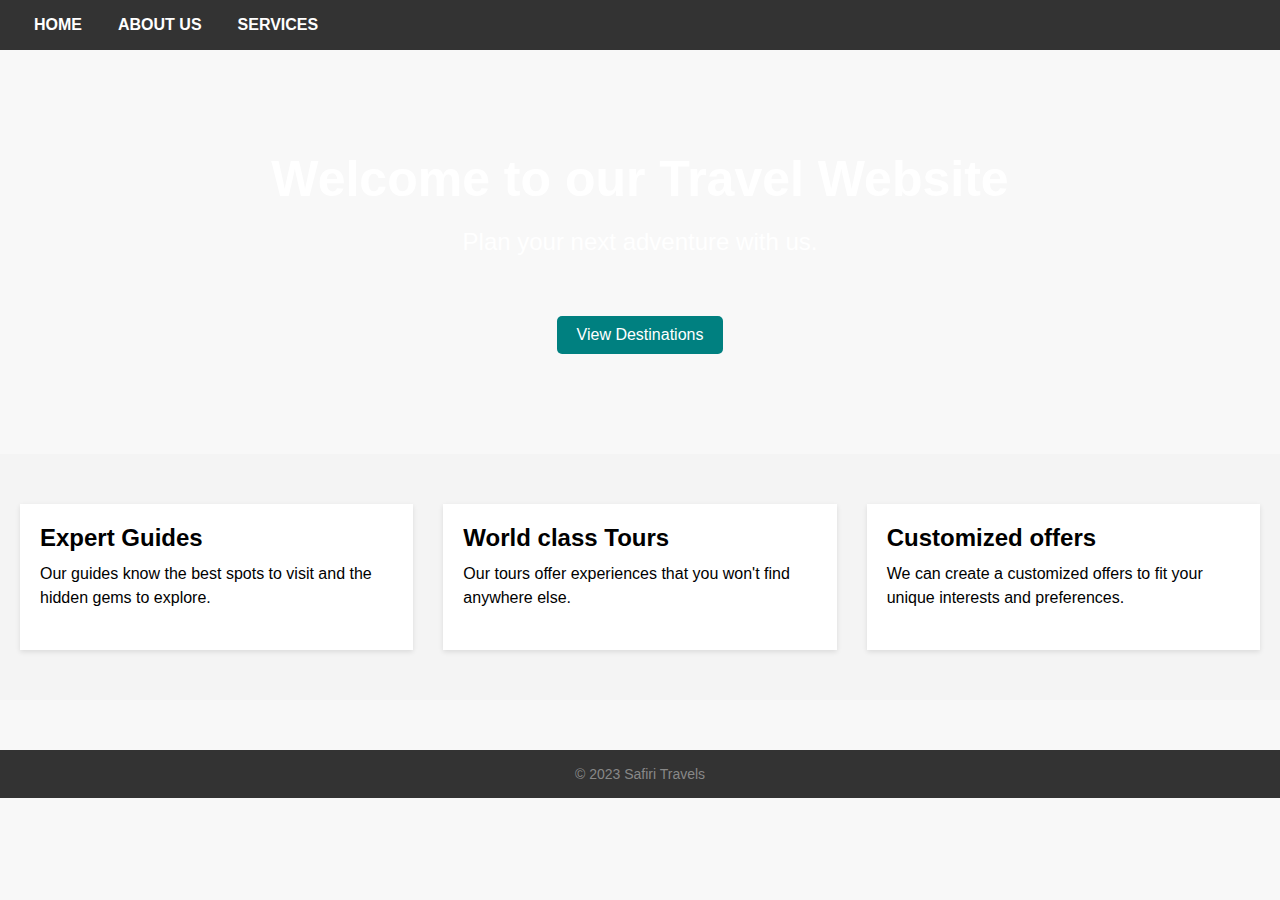
==== index.html @ ee7240de "first commit" ====
<!DOCTYPE html>
<html>
<head>
	<title>Travel Website</title>
	<meta name="viewport" content="width=device-width, initial-scale=1.0">
	<link rel="shortcut icon" type="img/jpg" href="images/favicon.jpg">
	<link rel="stylesheet" type="text/css" href="style.css">
</head>
<body>
		
		<nav>
			<ul>
				<li><a href="index.html">Home</a></li>
				<li><a href="about.html">About us</a></li>
				<li><a href="services.html">Services</a></li>
			</ul>
		</nav>


	<section class="hero">
		<h1>Welcome to our Travel Website</h1>
		<p>Plan your next adventure with us.</p>
		<a href="#" class="btn">View Destinations</a>
	</section>

	<section class="features">
		<div class="feature">
			<h2>Expert Guides</h2>
			<p>Our guides know the best spots to visit and the hidden gems to explore.</p>
		</div>
		<div class="feature">
			<h2>World class Tours</h2>
			<p>Our tours offer experiences that you won't find anywhere else.</p>
		</div>
		<div class="feature">
			<h2>Customized offers</h2>
			<p>We can create a customized offers to fit your unique interests and preferences.</p>
		</div>
	</section>

	<footer>
		<p>&copy; 2023 Safiri Travels</p>
	</footer>

</body>
</html>
---- style.css ----
/* CSS code for Travel Website */

/* reset default margin and padding */
* {
    margin: 0;
    padding: 0;
}

/* style the header */
header {
    background-color: #fff;
    display: flex;
    justify-content: space-between;
    align-items: center;
    padding: 20px;
    box-shadow: 0 2px 5px rgba(0, 0, 0, 0.1);
}

/* style the navigation menu */
nav ul {
    display: flex;
    list-style: none;
}

nav ul li {
    margin: 0 10px;
}

nav ul li a {
    text-decoration: none;
    color: #fff;
    font-weight: bold;
    text-transform: uppercase;
}

nav ul li a:hover {
    color: #008080;
}

/* float the navigation menu to the left */
/* style the hero section */
.hero {
    background-image: url(images/background.jpg);
    background-size: cover;
    background-position: center;
    color: #fff;
    text-align: center;
    padding: 100px 20px;
}

.hero h1 {
    font-size: 50px;
    margin-bottom: 20px;
}

.hero p {
    font-size: 24px;
    margin-bottom: 40px;
}

/* style the features section */
.features {
    display: flex;
    justify-content: space-between;
    padding: 50px 20px;
    background-color: #f4f4f4;
}

.feature {
    width: calc(33.33% - 20px);
    background-color: #fff;
    padding: 20px;
    box-shadow: 0 2px 5px rgba(0, 0, 0, 0.1);
}

.feature h2 {
    font-size: 24px;
    margin-bottom: 10px;
}

.feature p {
    font-size: 16px;
    line-height: 1.5;
    margin-bottom: 20px;
}

/* style the button */
.btn {
    display: inline-block;
    background-color: #008080;
    color: #fff;
    text-decoration: none;
    padding: 10px 20px;
    border-radius: 5px;
    margin-top: 20px;
}

.btn:hover {
    background-color: #005656;
}

/* style the footer */
footer {
    background-color: #f4f4f4;
    text-align: center;
    padding: 20px;
    margin-top: 50px;
}

footer p {
    font-size: 14px;
    color: #888;
}

/* global styles */

* {
  margin: 0;
  padding: 0;
  box-sizing: border-box;
}

body {
  font-family: Arial, sans-serif;
  font-size: 16px;
}

nav {
  display: flex;
  justify-content: space-between;
  align-items: center;
  background-color: #333;
  color: #fff;
  padding: 1rem;
}

nav h1 {
  font-size: 2rem;
  margin: 0;
}

nav ul {
  list-style: none;
  display: flex;
}

nav li {
  margin-right: 1rem;
}

nav a {
  color: #fff;
  text-decoration: none;
  padding: 0.5rem;
  border-radius: 0.25rem;
}

nav a:hover {
  background-color: #fff;
  color: #333;
}

.container {
  display: flex;
  flex-direction: column;
  justify-content: center;
  align-items: center;
  height: 100vh;
  background-color: rgba(0, 0, 0, 0.5);
}

.title {
  text-align: center;
  margin-bottom: 2rem;
}

.title h1 {
  color:teal;
}

.content {
  text-align: justify;
  color: #fff;
  padding: 1rem;
  background-color: rgba(0, 0, 0, 0.7);
  border-radius: 0.5rem;
  margin-bottom: 2rem;
}

.content h3 {
  font-size: 2rem;
  margin-bottom: 1rem;
}

.content p {
  font-size: 1.2rem;
  line-height: 1.5;
  margin-bottom: 1rem;
}

.button {
  text-align: center;
  margin-top: 1rem;
}

.button a {
  background-color: #fff;
  color: #333;
  text-decoration: none;
  padding: 0.5rem 1rem;
  border-radius: 0.25rem;
  transition: all 0.3s ease;
}

.button a:hover {
  background-color:blue;
  color: #fff;
}

.image-section img {
  max-width: 100%;
  height: auto;
}
/* General styles */

body {
    font-family: Arial, sans-serif;
    margin: 0;
    padding: 0;
    background-color: #f8f8f8;
}

nav {
    background-color: #333;
    color: white;
    display: flex;
    justify-content: space-between;
    align-items: center;
    padding: 0 1rem;
}

nav ul {
    list-style: none;
    display: flex;
    margin: 0;
    padding: 0;
}

nav li {
    margin-right: 1rem;
}

nav a {
    color: white;
    text-decoration: none;
    font-weight: bold;
}

main {
    max-width: 1200px;
    margin: 0 auto;
    padding: 2rem;
}

h2 {
    font-size: 2rem;
    margin-bottom: 1rem;
}

.service {
    display: flex;
    flex-direction: column;
    align-items: center;
    margin-bottom: 2rem;
}

.service img {
    width: 100%;
    height: auto;
    margin-bottom: 1rem;
}

.slider-container {
    display: flex;
    justify-content: space-between;
    align-items: center;
    overflow-x: scroll;
    scroll-snap-type: x mandatory;
    -webkit-overflow-scrolling: touch;
}

.slider-image {
    scroll-snap-align: start;
}

.slider-image img {
    width: 100%;
    height: auto;
}

footer {
    background-color: #333;
    color: white;
    text-align: center;
    padding: 1rem;
}

/* Media queries */

@media (min-width: 600px) {
    nav {
        justify-content: flex-start;
        padding: 1rem;
    }

    #services {
        display: flex;
        justify-content: space-between;
        flex-wrap: wrap;
    }

    .service {
        width: calc(33.33% - 1rem);
    }

    #slider {
        margin-top: 2rem;
    }

    .slider-container {
        margin-bottom: 2rem;
    }
}

@media (min-width: 900px) {
    .service {
        width: calc(25% - 1rem);
    }
}
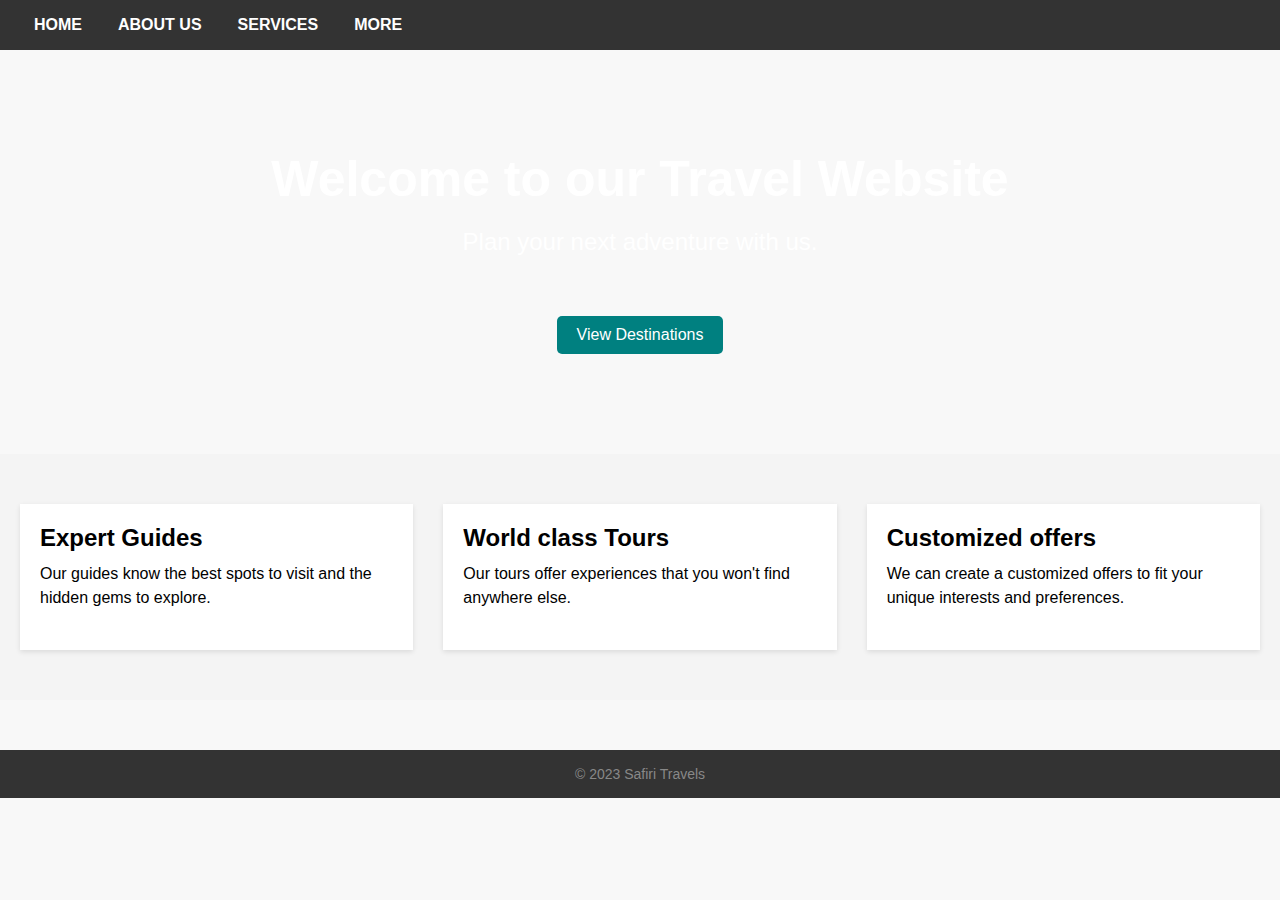
==== commit b4b07cdd: "first commit" ====
--- a/index.html
+++ b/index.html
@@ -13,6 +13,7 @@
 				<li><a href="index.html">Home</a></li>
 				<li><a href="about.html">About us</a></li>
 				<li><a href="services.html">Services</a></li>
+				<li><a href="more.html">More</a></li>
 			</ul>
 		</nav>
 
@@ -20,7 +21,7 @@
 	<section class="hero">
 		<h1>Welcome to our Travel Website</h1>
 		<p>Plan your next adventure with us.</p>
-		<a href="#" class="btn">View Destinations</a>
+		<a href="services.html" class="btn">View Destinations</a>
 	</section>
 
 	<section class="features">
--- a/style.css
+++ b/style.css
@@ -1,6 +1,4 @@
-/* CSS code for Travel Website */
-
-/* reset default margin and padding */
+
 * {
     margin: 0;
     padding: 0;
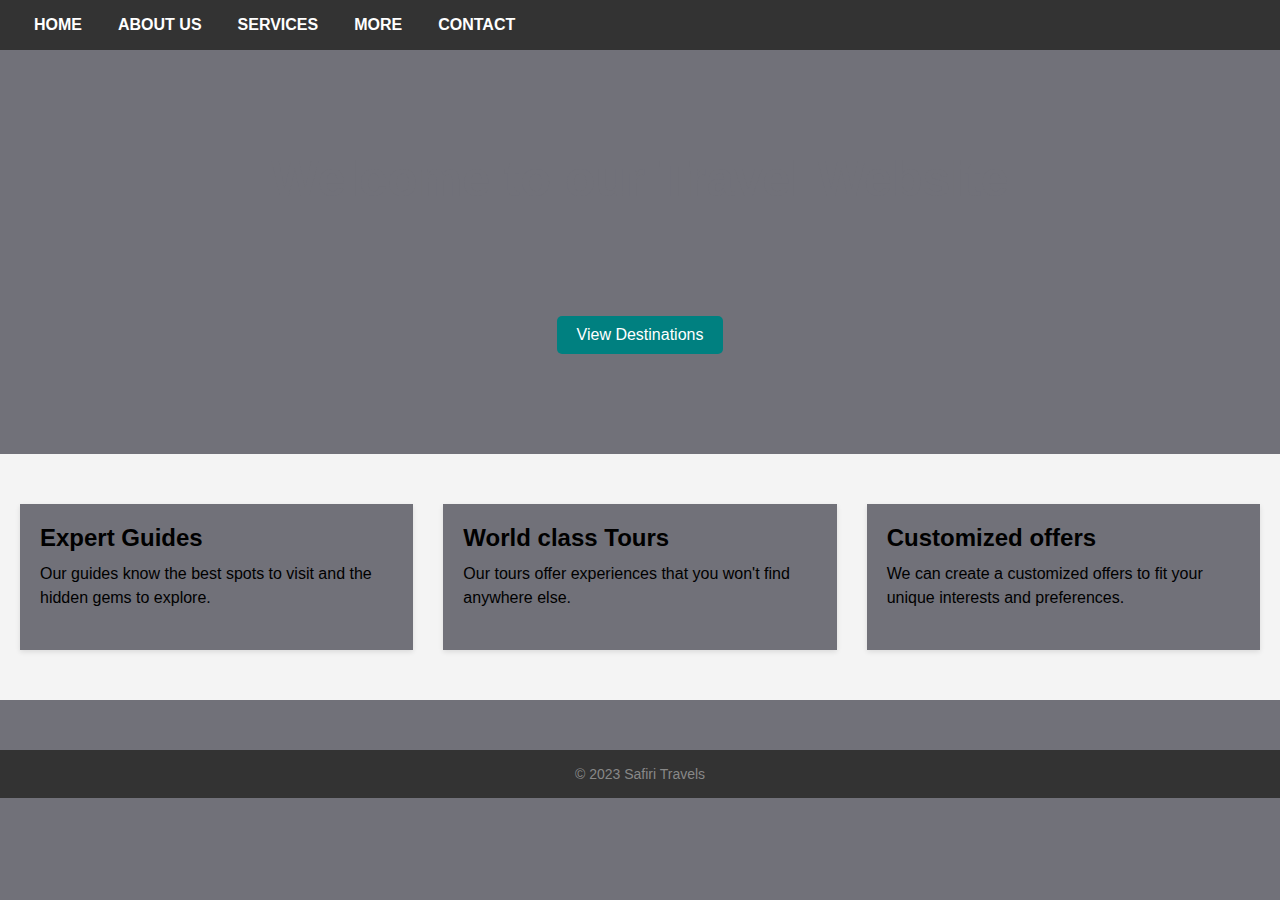
==== commit 2c426e10: "Merge branch 'main' of https://github.com/oluyalireuben/myWebsite" ====
--- a/index.html
+++ b/index.html
@@ -6,6 +6,8 @@
 	<link rel="shortcut icon" type="img/jpg" href="images/favicon.jpg">
 	<link rel="stylesheet" type="text/css" href="style.css">
 </head>
+
+
 <body>
 		
 		<nav>
@@ -14,6 +16,7 @@
 				<li><a href="about.html">About us</a></li>
 				<li><a href="services.html">Services</a></li>
 				<li><a href="more.html">More</a></li>
+				<li><a href="contactUS.html">Contact</a></li>
 			</ul>
 		</nav>
 
--- a/style.css
+++ b/style.css
@@ -41,7 +41,7 @@
     background-image: url(images/background.jpg);
     background-size: cover;
     background-position: center;
-    color: #fff;
+    color: #717179;
     text-align: center;
     padding: 100px 20px;
 }
@@ -66,7 +66,7 @@
 
 .feature {
     width: calc(33.33% - 20px);
-    background-color: #fff;
+    background-color: #717179;
     padding: 20px;
     box-shadow: 0 2px 5px rgba(0, 0, 0, 0.1);
 }
@@ -178,7 +178,7 @@
 
 .content {
   text-align: justify;
-  color: #fff;
+  color: #717179;
   padding: 1rem;
   background-color: rgba(0, 0, 0, 0.7);
   border-radius: 0.5rem;
@@ -225,7 +225,7 @@
     font-family: Arial, sans-serif;
     margin: 0;
     padding: 0;
-    background-color: #f8f8f8;
+    background-color: #717179;
 }
 
 nav {
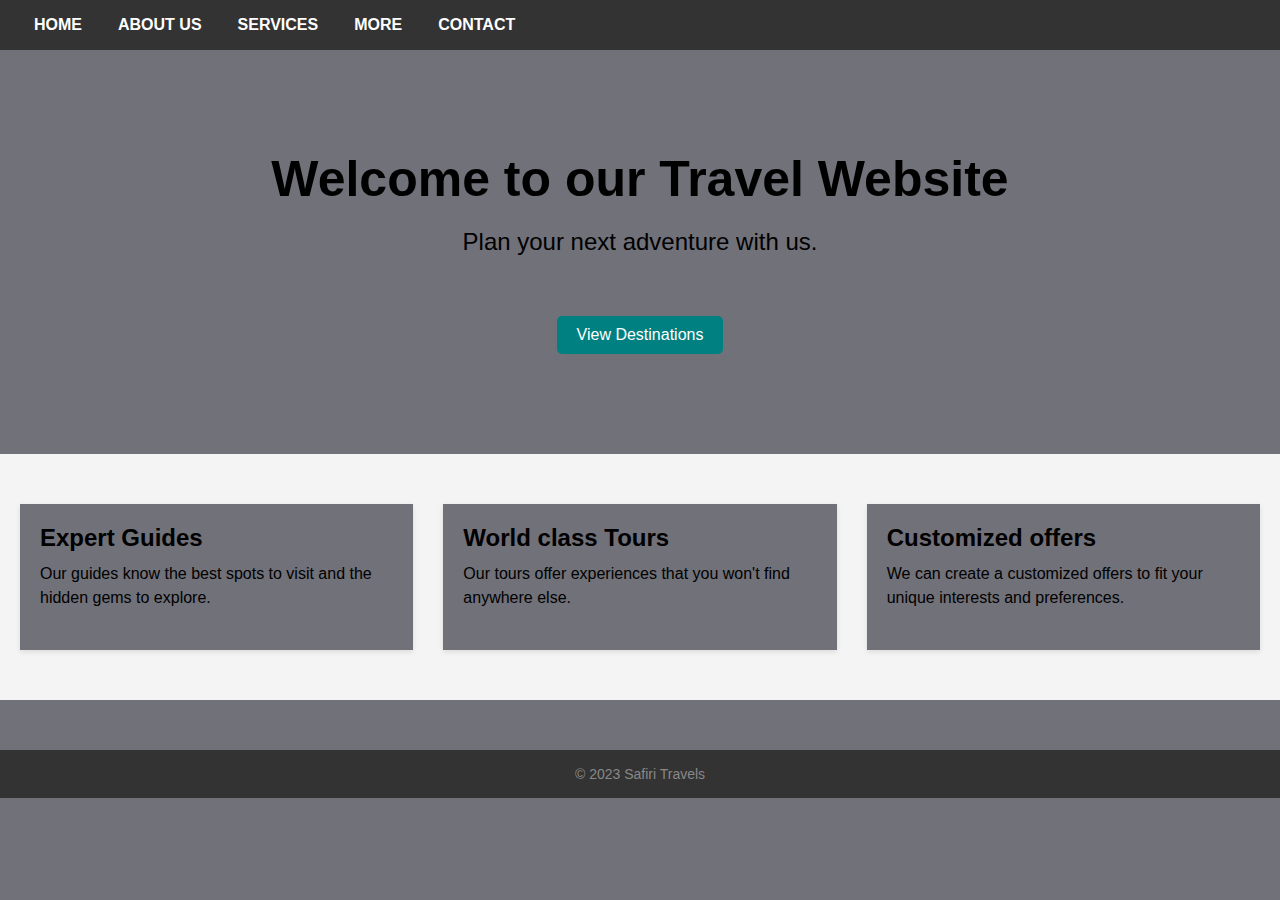
==== commit 877322eb: "Merge branch 'main' of https://github.com/oluyalireuben/myWebsite" ====
--- a/index.html
+++ b/index.html
@@ -22,8 +22,8 @@
 
 
 	<section class="hero">
-		<h1>Welcome to our Travel Website</h1>
-		<p>Plan your next adventure with us.</p>
+		<h1 style="color: black">Welcome to our Travel Website</h1>
+		<p style="color: black">Plan your next adventure with us.</p>
 		<a href="services.html" class="btn">View Destinations</a>
 	</section>
 
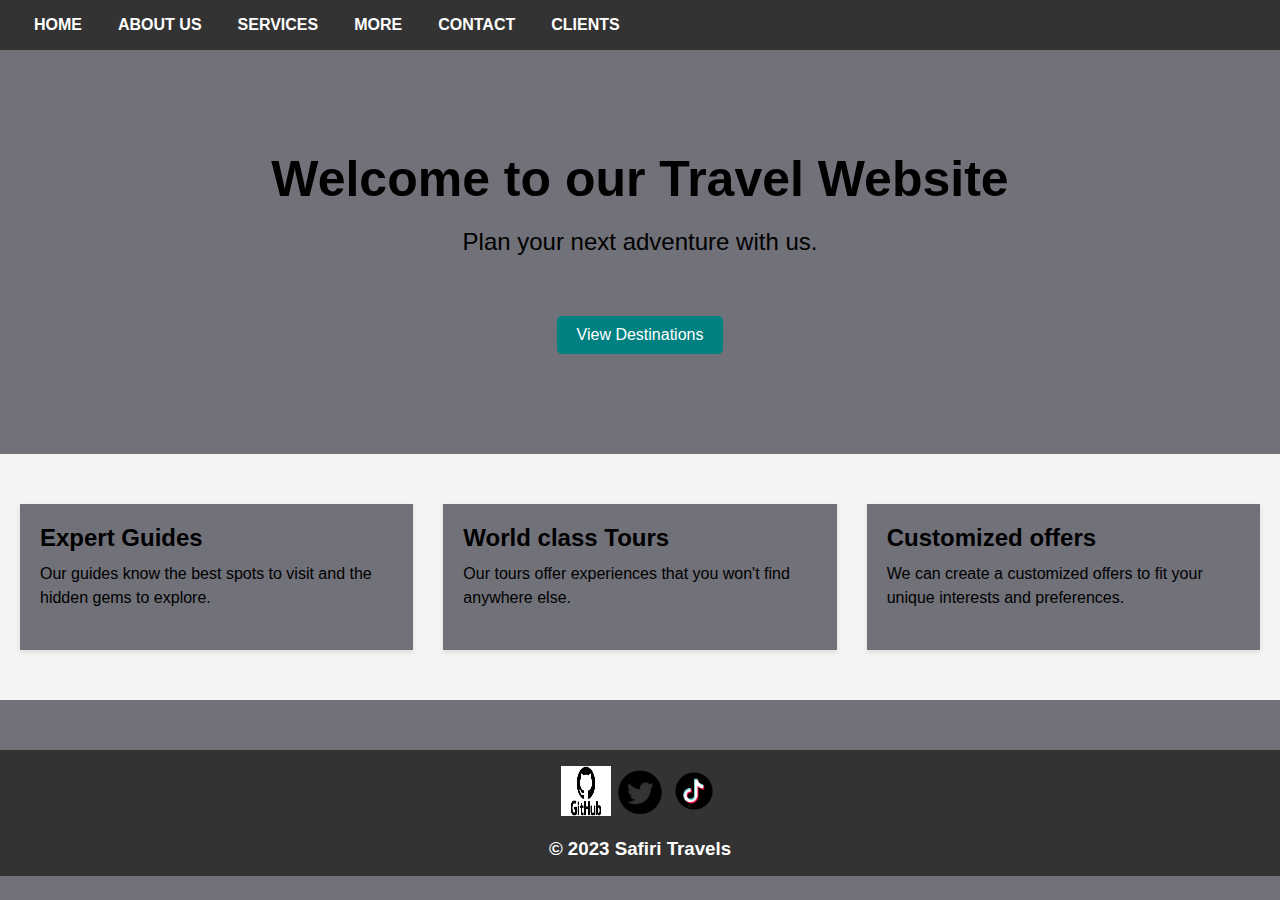
==== commit e70eae7a: "Merge branch 'main' of https://github.com/oluyalireuben/myWebsite" ====
--- a/index.html
+++ b/index.html
@@ -17,6 +17,7 @@
 				<li><a href="services.html">Services</a></li>
 				<li><a href="more.html">More</a></li>
 				<li><a href="contactUS.html">Contact</a></li>
+				<li><a href="clients_.html">Clients</a></li>
 			</ul>
 		</nav>
 
@@ -43,7 +44,11 @@
 	</section>
 
 	<footer>
-		<p>&copy; 2023 Safiri Travels</p>
+		<a href="https://github.com/oluyalireuben/" target="_blank"><img src="images/github.png" width="50px" height="50px"></a>
+		<img src="images/Twitter.png" width="50px" height="50px">
+		<img src="images/Tiktok.png" width="50px" height="50px"> <br><br>
+
+		<h3 style="size:20px">&copy; 2023 Safiri Travels</h3>
 	</footer>
 
 </body>
